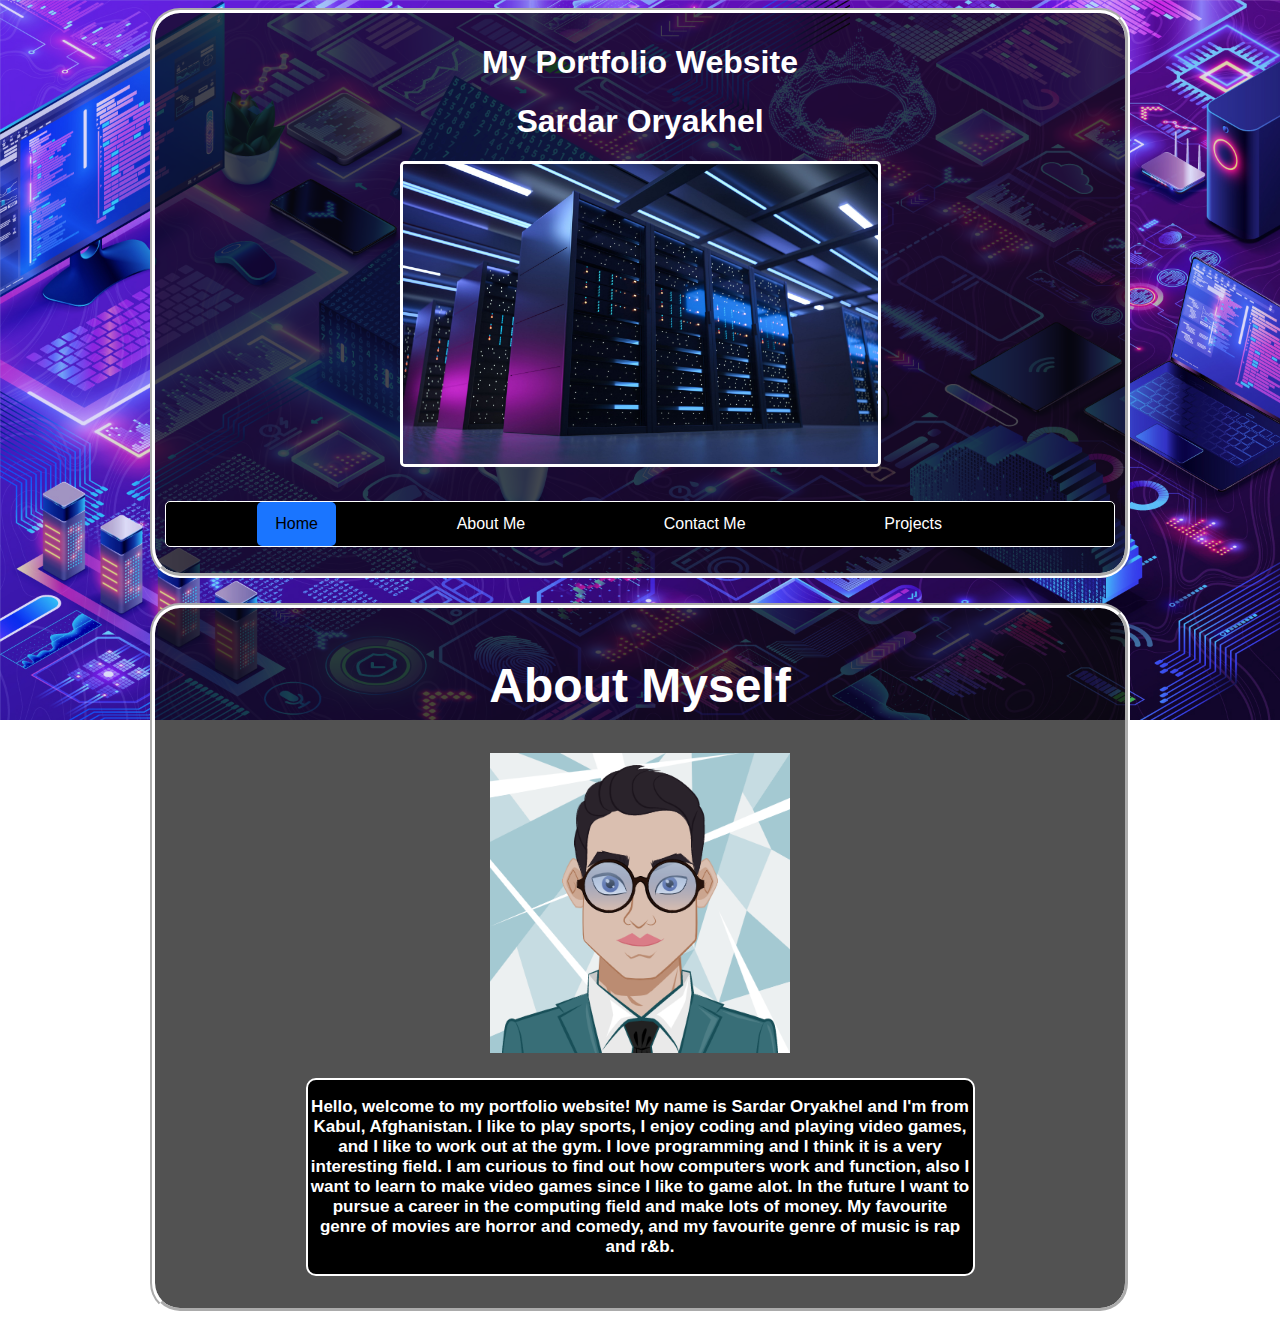
==== About Me.html @ 1bdf6413 "first commit" ====
<!-- Sardar Oryakhel #100817030 This is the code for my portfolio website -->
<!DOCTYPE html>
<html>
    <link href="Images/MyAvatar.png" rel="shortcut icon">
            <title>
                About Me
            </title>
            <meta content="width=device-width, initial-scale=1" name="viewport">
                <style>
                    /* width */
                ::-webkit-scrollbar {
                  width: 15px;
                }

                /* Track */
                ::-webkit-scrollbar-track {
                  box-shadow: inset 0 0 200px black; 
                  border-radius: 10px;

                }
                 
                /* Handle */
                ::-webkit-scrollbar-thumb {
                  background: #1a75ff; 
                  border-radius: 10px;
                }

                /* Handle on hover */
                ::-webkit-scrollbar-thumb:hover {
                  background: white; 
                }
                </style>
        <center>
            <!--This is the main background, black background-->
            <body ;="" style="color: white ; background-image: url('Images/metaverse.jpg');background-repeat: no-repeat;background-size: 100%; background-attachment: fixed">
                <!--This is the code for the borders and css of bordors-->
                <font color="white" face="arial">
                    <style>
                        #center {
            margin-left: auto;
            margin-right: auto;
            max-width:950px;
            border: 2px white;
            border-radius:30px;
            padding:10px;
            background-color: rgba(8, 8, 8, 0.7);
            background-size: 100%;
          }
          body {
          cursor:url('Images/Curse.gif') 32 32,auto; /*code for the custom cursor for my website*/
        }
          /* code for the navigation bar*/
          ul {
            list-style-type: none;
            padding: 3;
            overflow: hidden;
            border-top: 1px solid;
            border-bottom: 1px solid white;
            border-right: 1px solid white;
            border-left: 1px solid white;
            border-radius: 5px;
            display: flex;
            justify-content: space-around;
            border-color: white;
            background-color: black;
          }
          li {
            float: left;
          }
          /*hover animations*/
          li a {
            display: block;
            color: white;
            text-align: center;
            padding: 13px 18px;
            text-decoration: none;
            border-top: 1px ;
            border-bottom: 1px ;
            border-right: 2px ;
            border-left:1px;
            border-radius:5px;
            background-color:black;
          }
          li a:hover(.active) {
            background-color: white;
          }
          .active {
            background-color: #1a75ff;
          }
                    </style>
                    <div ;="" id="center" style="margin-bottom: 25px;">
                        <!--Title-->
                        <h1>
                            My Portfolio Website
                        </h1>
                        <!-- code for my title -->
                        <center>
                            <h1>
                                Sardar Oryakhel
                            </h1>
                        </center>
                        <!--homepage IMG-->
                        <img ;="" height="300" src="Images/Programming.jpg" style="border-style: solid; border-radius:5px;border-width: 3px;width:50%;margin-left: auto;margin-right: auto;display: block;" width="500">
                            <br>
                                <ul>
                                    <!-- links for my nav bar, this is to go from webpage to webpage -->
                                    <li>
                                        <a ;="" class="active" href="Home.html" style="color: black"> <!-- link to my Home page -->
                                            Home
                                        </a>
                                    </li>
                                    <li>
                                        <a href="About Me.html"> <!-- link to my About Me page -->
                                            About Me
                                        </a>
                                    </li>
                                    <li>
                                        <a href="Contacts.html"> <!-- link to my Contacts page -->
                                            Contact Me
                                        </a>
                                    </li>
                                    <li>
                                        <a href="Projects.html"> <!-- link to my Projects page -->
                                            Projects
                                        </a>
                                    </li>
                            </br>
                        </img>
                    </div>
                    <div id="center">
                        <style>
                            #center {
              margin-left: auto;
              margin-right: auto;
              max-width:950px;
              border: 5px groove white;
              padding:10px;
              background-color:black;
            }
            /*code to make my colors invert on hover on my nav bar*/
            li a:hover {
              background-color: white;
              color: black;
            }
                        </style>
                        <!-- title for the about myself section on my webpage -->
                        <h2 style="font-size:3em;text-align:center;">
                            About Myself
                        </h2>
                        <!-- this is a image of my avatar -->
                        <img ;="" height="300" src="Images/MyAvatar.png" width="300">
                            <h4 style="border-style:solid; border-width: 2px; border-radius:10px;
                     width:70%;margin-left: auto;margin-right: auto;display: block; color:white;background-color:black;">
                                <!-- A little description about myself -->
                                <p style="color:white; font-size:17px;">
                                    Hello, welcome to my portfolio website! My name is Sardar Oryakhel and I'm from Kabul, Afghanistan. I like to play sports, I enjoy coding and playing video games, and I like to work out at the gym. I love programming and I think it is a very interesting field. I am curious to find out how computers work and function, also I want to learn to make video games since I like to game alot. In the future I want to pursue a career in the computing field and make lots of money. My favourite genre of movies are horror and comedy, and my favourite genre of music is rap and r&b.
                                </p>
                            </h4>
                        <style>
                            #center {
                        margin-left: auto;
                        margin-right: auto;
                        max-width:950px;
                        border: 5px groove white;
                        padding:10px;
                        background-color: rgba(8, 8, 8, 0.7);
                        background-size: 100%;
                      }
                        </style>
</html>
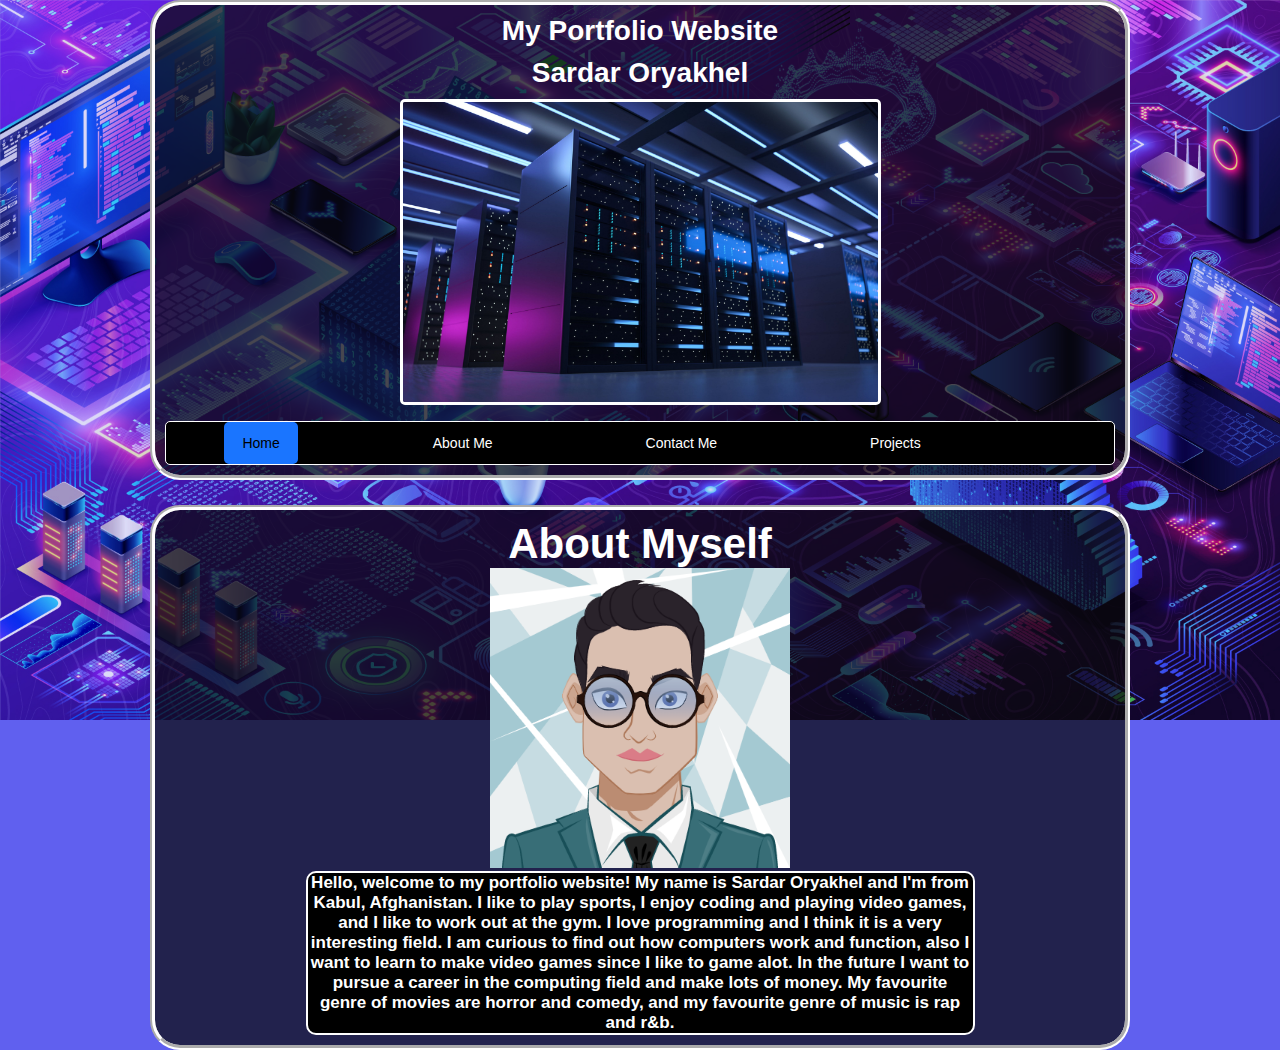
==== commit a7b59ad1: "Update About Me.html" ====
--- a/About Me.html
+++ b/About Me.html
@@ -30,6 +30,7 @@
                   background: white; 
                 }
                 </style>
+    <link rel="stylesheet" href="style.css">
         <center>
             <!--This is the main background, black background-->
             <body ;="" style="color: white ; background-image: url('Images/metaverse.jpg');background-repeat: no-repeat;background-size: 100%; background-attachment: fixed">
@@ -105,7 +106,7 @@
                                 <ul>
                                     <!-- links for my nav bar, this is to go from webpage to webpage -->
                                     <li>
-                                        <a ;="" class="active" href="Home.html" style="color: black"> <!-- link to my Home page -->
+                                        <a ;="" class="active" href="index.html" style="color: black"> <!-- link to my Home page -->
                                             Home
                                         </a>
                                     </li>
--- a/style.css
+++ b/style.css
@@ -0,0 +1,84 @@
+*{
+    margin: 0;
+    padding: 0;
+}
+body{ /*code for the body of the contact me page*/
+    background: #55ee;
+    font-size: 14px;
+    font-family: 'Roboto Condensed', sans-serif;
+}
+.container{
+    width: 80%;
+    margin: 50px auto;
+}
+.contact-box{
+    background: #fff;
+    display: flex;
+}
+.contact-left{
+    flex-basis: 60%;
+    padding: 40px 60px;
+}
+
+h1{
+    margin-bottom: 10px;
+}
+.container p{
+    margin-bottom: 40px;
+}
+.input-row{
+    display: flex;
+    justify-content: space-between;
+    margin-bottom: 20px;
+}
+.input-row .input-group{
+    flex-basis: 45%;
+}
+input{
+    width: 100%;
+    border: none;
+    border-bottom: 1px solid #ccc;
+    outline: none;
+    padding-bottom: 5px;
+}
+textarea{
+    width: 100%;
+    border: 1px solid #ccc;
+    outline: none;
+    padding: 10px;
+}
+label{
+    margin-bottom: 6px;
+    display: block;
+    color: #1c00b5;
+}
+button{ /*code for the submit button on contact page*/
+    background: #1c00b5;
+    width: 100px;
+    border: none;
+    outline:none;
+    color:#fff;
+    height: 35px;
+    border-radius: 30px;
+    margin-top: 20px;
+    box-shadow: 0px 5px 15px 0px rgba(28,0,181,0.3);
+}
+.contact-left h3{
+    color: #1c00b5;
+    font-weight: 600;
+    margin-bottom: 30px;
+}
+.copyright_footer{ /*code for the footer class*/
+    position: fixed;
+    color: white;
+    bottom: 0;
+    width: 100%;
+    background-color: #a8a8a8;
+    line-height: 3;
+    text-align: center;
+    left: 0;
+
+}
+
+
+
